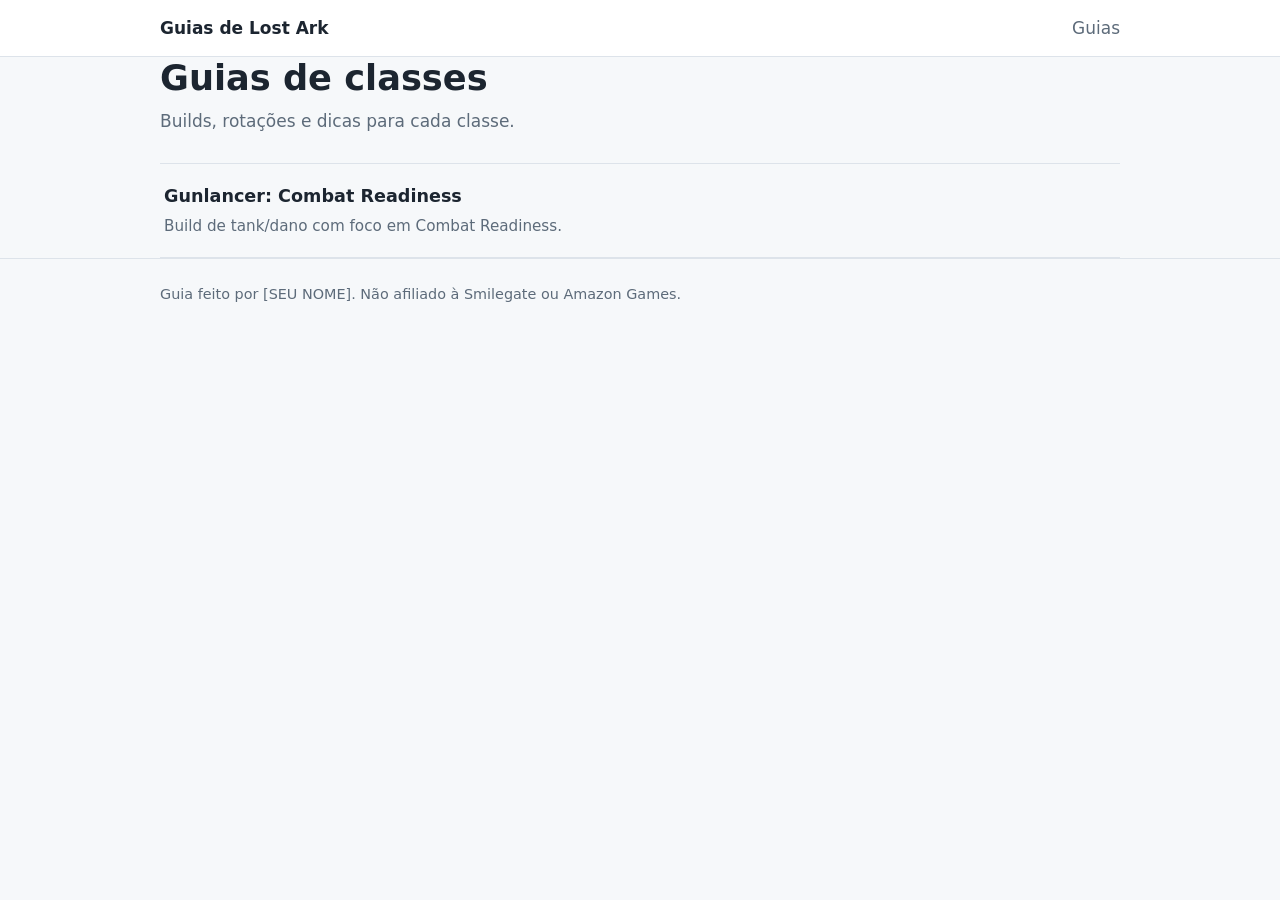
==== index.html @ dd9b3571 "Add files via upload" ====
<!DOCTYPE html>
<html lang="pt-BR">
<head>
  <meta charset="utf-8">
  <meta name="viewport" content="width=device-width, initial-scale=1">
  <title>Guias de Lost Ark</title>
  <meta name="description" content="Guias de classes de Lost Ark.">
  <link rel="stylesheet" href="style.css">
</head>
<body>
  <header class="topo"><div class="conteudo">
    <a href="index.html">Guias de Lost Ark</a>
    <nav><a href="index.html">Guias</a></nav>
  </div></header>

  <main class="conteudo">
    <h1>Guias de classes</h1>
    <p class="sub">Builds, rotações e dicas para cada classe.</p>

    <!-- ===== LISTA DE GUIAS =====
         Para adicionar um guia novo, copie um bloco <li>...</li> abaixo,
         cole embaixo e troque o link e os textos. -->
    <ul class="lista-guias">
      <li>
        <a href="guides/gunlancer-combat-readiness.html">
          <strong>Gunlancer: Combat Readiness</strong>
          <span>Build de tank/dano com foco em Combat Readiness.</span>
        </a>
      </li>
    </ul>
  </main>

  <footer><div class="conteudo">Guia feito por [SEU NOME]. Não afiliado à Smilegate ou Amazon Games.</div></footer>
</body>
</html>
---- style.css ----
:root{
  --bg:#f6f8fa; --surface:#ffffff; --text:#1c2530; --muted:#5d6b7a;
  --line:#dde3ea; --accent:#2f5d8a; --accent-soft:#e6eef6;
}
@media (prefers-color-scheme: dark){
  :root{
    --bg:#12171d; --surface:#192029; --text:#e6ebf1; --muted:#98a5b3;
    --line:#2a3440; --accent:#7fb0e0; --accent-soft:#1f2c3a;
  }
}
*{box-sizing:border-box}
html{scroll-behavior:smooth}
body{margin:0;background:var(--bg);color:var(--text);
  font:17px/1.65 system-ui,-apple-system,"Segoe UI",Roboto,sans-serif}
a{color:var(--accent)}
a:focus-visible,summary:focus-visible{outline:2px solid var(--accent);outline-offset:3px}

.topo{border-bottom:1px solid var(--line);background:var(--surface)}
.topo .conteudo{display:flex;justify-content:space-between;align-items:center;padding:14px 20px}
.topo a{text-decoration:none;color:var(--text);font-weight:600}
.topo nav a{font-weight:400;color:var(--muted);margin-left:18px}

.conteudo{max-width:1000px;margin:0 auto;padding:0 20px}
main{padding:40px 20px 80px}

h1{font-size:2.2rem;line-height:1.2;margin:0 0 8px}
h2{font-size:1.4rem;margin:0 0 14px;padding-top:6px}
h3{font-size:1.05rem;margin:22px 0 6px}
.sub{color:var(--muted);margin:0 0 28px;max-width:60ch}
p,li{max-width:70ch}

/* Página inicial */
.lista-guias{list-style:none;padding:0;margin:28px 0 0;border-top:1px solid var(--line)}
.lista-guias li{max-width:none;border-bottom:1px solid var(--line)}
.lista-guias a{display:block;padding:18px 4px;text-decoration:none;color:var(--text)}
.lista-guias a:hover strong{color:var(--accent)}
.lista-guias strong{display:block;font-size:1.1rem}
.lista-guias span{color:var(--muted);font-size:.95rem}

/* Página de guia */
.guia{display:grid;grid-template-columns:200px 1fr;gap:48px}
.indice{position:sticky;top:20px;align-self:start;font-size:.95rem}
.indice a{display:block;padding:5px 0;color:var(--muted);text-decoration:none}
.indice a:hover{color:var(--accent)}
section{margin-bottom:48px;scroll-margin-top:20px}
.aviso{background:var(--accent-soft);border-left:3px solid var(--accent);padding:12px 16px;margin:14px 0;max-width:70ch}

table{width:100%;border-collapse:collapse;margin:10px 0;font-size:.95rem}
th,td{text-align:left;padding:9px 12px;border-bottom:1px solid var(--line);vertical-align:top}
th{color:var(--muted);font-weight:600;font-size:.88rem}
.tabela-rolagem{overflow-x:auto}

.rotacao{display:flex;flex-wrap:wrap;gap:6px;margin:10px 0}
.rotacao span{background:var(--surface);border:1px solid var(--line);border-radius:6px;padding:4px 10px;font-size:.92rem}

details{border-bottom:1px solid var(--line);padding:10px 0}
summary{cursor:pointer;font-weight:600}

footer{border-top:1px solid var(--line);color:var(--muted);font-size:.9rem;padding:24px 0}

@media (max-width:760px){
  .guia{grid-template-columns:1fr;gap:20px}
  .indice{position:static;display:flex;flex-wrap:wrap;gap:4px 16px}
  h1{font-size:1.8rem}
}
@media (prefers-reduced-motion:reduce){html{scroll-behavior:auto}}

/* Ícones de skills */
.skill{display:flex;align-items:center;gap:10px;font-weight:600}
.skill img{width:40px;height:40px;border-radius:8px;border:1px solid var(--line);background:var(--surface);flex:none}
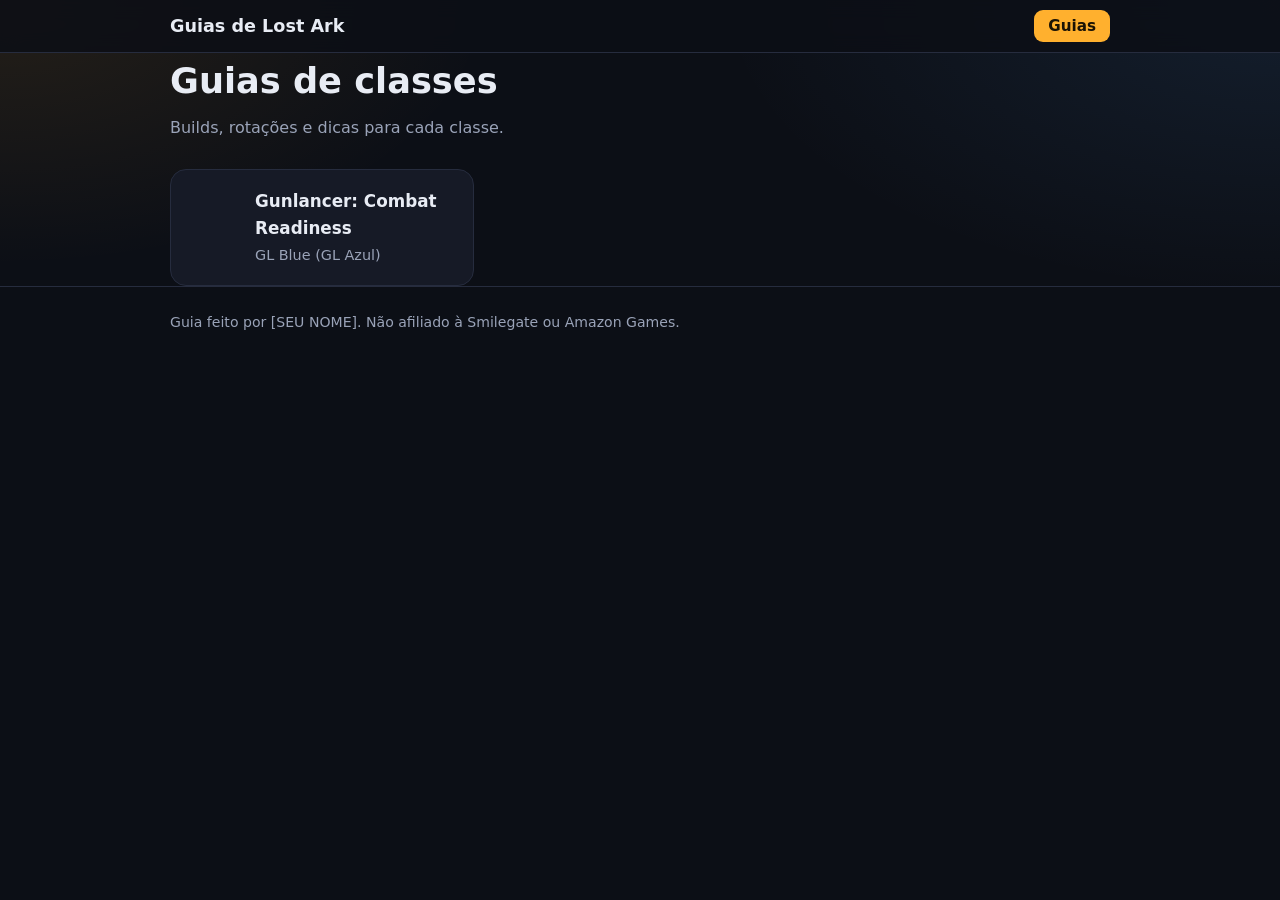
==== commit ec1f0e9e: "Update index.html" ====
--- a/index.html
+++ b/index.html
@@ -9,22 +9,23 @@
 </head>
 <body>
   <header class="topo"><div class="conteudo">
-    <a href="index.html">Guias de Lost Ark</a>
-    <nav><a href="index.html">Guias</a></nav>
+    <a class="logo" href="index.html">Guias de Lost Ark</a>
+    <nav><a class="ativo" href="index.html">Guias</a></nav>
   </div></header>
 
   <main class="conteudo">
-    <h1>Guias de classes</h1>
+    <h1 class="titulo-home">Guias de classes</h1>
     <p class="sub">Builds, rotações e dicas para cada classe.</p>
 
-    <!-- ===== LISTA DE GUIAS =====
-         Para adicionar um guia novo, copie um bloco <li>...</li> abaixo,
-         cole embaixo e troque o link e os textos. -->
+    <!-- Para adicionar um guia novo, copie um bloco <li>...</li>, cole embaixo e troque link, imagem e textos. -->
     <ul class="lista-guias">
       <li>
         <a href="guides/gunlancer-combat-readiness.html">
-          <strong>Gunlancer: Combat Readiness</strong>
-          <span>Build de tank/dano com foco em Combat Readiness.</span>
+          <img src="img/classes/gunlancer.png" alt="" onerror="this.style.visibility='hidden'">
+          <div>
+            <strong>Gunlancer: Combat Readiness</strong>
+            <span>GL Blue (GL Azul)</span>
+          </div>
         </a>
       </li>
     </ul>
--- a/style.css
+++ b/style.css
@@ -1,70 +1,142 @@
 :root{
-  --bg:#f6f8fa; --surface:#ffffff; --text:#1c2530; --muted:#5d6b7a;
-  --line:#dde3ea; --accent:#2f5d8a; --accent-soft:#e6eef6;
-}
-@media (prefers-color-scheme: dark){
-  :root{
-    --bg:#12171d; --surface:#192029; --text:#e6ebf1; --muted:#98a5b3;
-    --line:#2a3440; --accent:#7fb0e0; --accent-soft:#1f2c3a;
-  }
+  --bg:#0c0f16; --card:#161a26; --card-2:#1d2232; --line:#262c3e;
+  --text:#e8ecf4; --muted:#9aa3b8; --amber:#ffb02e; --blue:#5aa9ff;
+  --evo:#f0a53a; --evo-bg:#4a3217; --ilu:#b690f0; --ilu-bg:#35214f; --leap:#34d0e6; --leap-bg:#103f4b;
 }
 *{box-sizing:border-box}
 html{scroll-behavior:smooth}
-body{margin:0;background:var(--bg);color:var(--text);
-  font:17px/1.65 system-ui,-apple-system,"Segoe UI",Roboto,sans-serif}
-a{color:var(--accent)}
-a:focus-visible,summary:focus-visible{outline:2px solid var(--accent);outline-offset:3px}
+body{margin:0;color:var(--text);line-height:1.6;font-size:16px;
+  font-family:system-ui,-apple-system,"Segoe UI",Roboto,sans-serif;
+  background:radial-gradient(700px 380px at 0% 0%,rgba(255,176,46,.10),transparent 70%),
+             radial-gradient(800px 420px at 100% 0%,rgba(90,169,255,.10),transparent 70%),var(--bg);
+  background-repeat:no-repeat;min-height:100vh}
+a{color:var(--blue)}
+a:focus-visible,summary:focus-visible{outline:2px solid var(--amber);outline-offset:3px}
+img{max-width:100%}
 
-.topo{border-bottom:1px solid var(--line);background:var(--surface)}
-.topo .conteudo{display:flex;justify-content:space-between;align-items:center;padding:14px 20px}
-.topo a{text-decoration:none;color:var(--text);font-weight:600}
-.topo nav a{font-weight:400;color:var(--muted);margin-left:18px}
+/* Topo */
+.topo{position:sticky;top:0;z-index:10;background:rgba(12,15,22,.85);backdrop-filter:blur(10px);border-bottom:1px solid var(--line)}
+.topo .conteudo{display:flex;justify-content:space-between;align-items:center;padding:12px 20px}
+.logo{color:var(--text);text-decoration:none;font-weight:800;font-size:1.1rem}
+.topo nav a{color:var(--muted);text-decoration:none;padding:7px 14px;border-radius:9px;font-weight:500;font-size:.95rem}
+.topo nav a:hover{color:var(--text)}
+.topo nav a.ativo{background:var(--amber);color:#1b1305;font-weight:700}
 
-.conteudo{max-width:1000px;margin:0 auto;padding:0 20px}
-main{padding:40px 20px 80px}
+.conteudo{max-width:980px;margin:0 auto;padding:0 20px}
+main{padding:32px 20px 90px}
+.migalhas{font-size:.9rem;color:var(--muted);margin-bottom:18px}
+.migalhas a{color:var(--text);text-decoration:none}
+.migalhas a:hover{color:var(--amber)}
 
-h1{font-size:2.2rem;line-height:1.2;margin:0 0 8px}
-h2{font-size:1.4rem;margin:0 0 14px;padding-top:6px}
-h3{font-size:1.05rem;margin:22px 0 6px}
-.sub{color:var(--muted);margin:0 0 28px;max-width:60ch}
-p,li{max-width:70ch}
+/* Etiquetas de seção */
+.rotulo{font-size:.78rem;font-weight:700;letter-spacing:1.4px;text-transform:uppercase;color:var(--muted);margin:0 0 6px}
+h2.rotulo{margin:34px 0 12px;color:var(--text)}
+h3.rotulo{margin:18px 0 8px}
+
+/* Cartões */
+.card{background:var(--card);border:1px solid var(--line);border-radius:16px;padding:22px 24px;margin-bottom:16px}
+.card p{margin:6px 0;color:#d4d9e6}
+.card h3{margin:0 0 4px;font-size:1rem}
+
+.cabecalho{display:flex;gap:20px;align-items:flex-start;padding:26px}
+.cabecalho .icone{width:56px;height:56px;border-radius:12px;background:var(--card-2);border:1px solid var(--line);flex:none;object-fit:cover}
+.cabecalho h1{font-size:2rem;line-height:1.15;margin:2px 0 8px}
+.cabecalho .desc{color:var(--muted);margin:0 0 12px}
+.cabecalho .data{font-size:.8rem;color:var(--muted)}
+
+.duas-colunas{display:grid;grid-template-columns:1fr 1fr;gap:16px;margin-bottom:16px}
+.duas-colunas .card{margin:0}
+
+.destaque{font-weight:700;border-bottom:1px dotted var(--muted)}
+
+/* Lista com check */
+ul.check{list-style:none;padding:0;margin:0}
+ul.check li{position:relative;padding:5px 0 5px 28px;color:#d4d9e6}
+ul.check li::before{content:"✓";position:absolute;left:4px;color:var(--muted);font-weight:700}
+
+/* Skills */
+.skills{display:grid;grid-template-columns:1fr 1fr;gap:12px;align-items:start}
+.skill-card{background:var(--card-2);border:1px solid var(--line);border-radius:14px;padding:0}
+.skill-card summary{list-style:none;cursor:pointer;display:flex;align-items:center;gap:12px;padding:12px 14px}
+.skill-card summary::-webkit-details-marker{display:none}
+.skill-card .ico{width:46px;height:46px;border-radius:9px;border:1px solid var(--line);background:var(--card);flex:none}
+.skill-info{flex:1;min-width:0}
+.skill-info small{display:block;color:var(--blue);font-weight:700;font-size:.78rem}
+.skill-info b{display:block;font-size:1rem}
+.tag{display:inline-block;margin-top:4px;padding:1px 9px;border-radius:6px;font-size:.68rem;font-weight:800;letter-spacing:.8px;text-transform:uppercase;background:#4a3a14;color:var(--amber)}
+.tripods{display:flex;gap:6px}
+.tripod{position:relative;width:36px;height:36px;border-radius:7px;border:2px solid #3a4258;background:var(--card)}
+.tripod.t1{border-color:#4a9bff}.tripod.t2{border-color:#3ed16a}.tripod.t3{border-color:#f0a53a}
+.tripod i{position:absolute;top:-7px;right:-5px;font-style:normal;font-size:.68rem;font-weight:800;background:#0c0f16;border-radius:5px;padding:0 5px;border:1px solid var(--line)}
+.skill-card summary::after{content:"⌄";flex:none;width:28px;height:28px;border-radius:50%;background:var(--card);border:1px solid var(--line);color:var(--amber);display:grid;place-items:center;font-size:1rem}
+.skill-card[open] summary::after{transform:rotate(180deg)}
+.skill-notas{padding:4px 16px 14px;border-top:1px solid var(--line);margin:0 4px;font-size:.93rem;color:#d4d9e6}
+.skill-card.largo{grid-column:1 / -1}
+
+/* Chips */
+.chips{display:flex;flex-wrap:wrap;gap:8px}
+.chip{display:inline-flex;align-items:center;gap:8px;background:var(--card);border:1px solid var(--line);border-radius:9px;padding:6px 12px;font-size:.92rem}
+.chip b.n{display:grid;place-items:center;width:20px;height:20px;border-radius:50%;font-size:.7rem;border:1px solid #3a4258}
+.chip em{font-style:normal;font-weight:800;font-size:.72rem;letter-spacing:.8px}
+.core em{color:#4ade80}.alta em{color:var(--amber)}.flex em{color:#f87171}
+
+/* Ark Passive */
+.ap-grid{display:grid;grid-template-columns:repeat(3,1fr);gap:20px}
+.ap-col h3{font-size:.85rem;letter-spacing:1.2px;text-transform:uppercase;margin:0 0 10px}
+.ap-col.evo h3,.ap-col.evo .tier{color:var(--evo)}
+.ap-col.ilu h3,.ap-col.ilu .tier{color:var(--ilu)}
+.ap-col.leap h3,.ap-col.leap .tier{color:var(--leap)}
+.tier{font-size:.72rem;font-weight:800;letter-spacing:1px;text-transform:uppercase;margin:12px 0 5px}
+.ap-item{display:flex;justify-content:space-between;gap:8px;padding:6px 10px;border-radius:7px;margin-bottom:4px;font-size:.9rem;border:1px solid transparent}
+.evo .ap-item{background:var(--evo-bg);border-color:#6b4a22}.evo .ap-item b{color:var(--evo)}
+.ilu .ap-item{background:var(--ilu-bg);border-color:#4f3375}.ilu .ap-item b{color:var(--ilu)}
+.leap .ap-item{background:var(--leap-bg);border-color:#1a6070}.leap .ap-item b{color:var(--leap)}
+
+/* Gemas */
+.gemas{display:grid;grid-template-columns:1fr 1fr;gap:20px}
+.gemas h3{font-size:.85rem;letter-spacing:1.2px;text-transform:uppercase;margin:0 0 8px}
+.g-dano h3{color:#f87171}.g-cd h3{color:#7cc0ff}
+.gchip{display:inline-block;margin:0 6px 6px 0;padding:4px 10px;border-radius:6px;font-size:.88rem}
+.g-dano .gchip{background:#3d1519;border:1px solid #6b2229}
+.g-cd .gchip{background:#14264a;border:1px solid #234483}
+.gchip b{color:var(--muted);margin-right:6px}
+
+/* DPS */
+.dps-linha{display:flex;align-items:center;gap:12px;margin-bottom:10px}
+.dps-linha .ico{width:40px;height:40px;border-radius:8px;border:1px solid var(--line);background:var(--card-2);flex:none}
+.barra{flex:1;height:34px;background:var(--bg);border:1px solid var(--line);border-radius:8px;overflow:hidden;position:relative}
+.barra div{height:100%;min-width:140px;display:flex;align-items:center;padding-left:10px;font-weight:700;font-size:.9rem;color:#fff;white-space:nowrap}
+.pct{width:56px;text-align:right;font-weight:700}
+.c1{background:#d18a0a}.c2{background:#0b86c4}.c3{background:#e0560e}.c4{background:#b8860b}
+.c5{background:#0f9a6c}.c6{background:#8b3fd1}.c7{background:#d02a2a}.c8{background:#0e8fa6}
+
+/* Rotação */
+.rot-grupo{margin:14px 0 6px;font-size:.78rem;font-weight:800;letter-spacing:1px;text-transform:uppercase;color:#c3c9d8}
+.rotacao{display:flex;flex-wrap:wrap;gap:6px 4px;align-items:center}
+.rotacao span{background:var(--card-2);border-radius:7px;padding:5px 11px;font-size:.9rem}
+.rotacao span:not(:last-child)::after{content:"→";margin-left:12px;color:var(--muted)}
+
+/* Tabela simples (opcional) */
+table{width:100%;border-collapse:collapse;font-size:.95rem}
+th,td{text-align:left;padding:10px 12px;border-bottom:1px solid var(--line)}
+th{color:var(--muted);font-size:.78rem;text-transform:uppercase;letter-spacing:.8px}
 
 /* Página inicial */
-.lista-guias{list-style:none;padding:0;margin:28px 0 0;border-top:1px solid var(--line)}
-.lista-guias li{max-width:none;border-bottom:1px solid var(--line)}
-.lista-guias a{display:block;padding:18px 4px;text-decoration:none;color:var(--text)}
-.lista-guias a:hover strong{color:var(--accent)}
-.lista-guias strong{display:block;font-size:1.1rem}
-.lista-guias span{color:var(--muted);font-size:.95rem}
+.lista-guias{list-style:none;padding:0;margin:0;display:grid;grid-template-columns:repeat(auto-fill,minmax(280px,1fr));gap:14px}
+.lista-guias a{display:flex;gap:14px;align-items:center;height:100%;padding:18px;text-decoration:none;color:var(--text);background:var(--card);border:1px solid var(--line);border-radius:16px;transition:transform .15s,border-color .15s}
+.lista-guias a:hover{transform:translateY(-3px);border-color:var(--amber)}
+.lista-guias img{width:52px;height:52px;border-radius:11px;background:var(--card-2);border:1px solid var(--line);flex:none;object-fit:cover}
+.lista-guias strong{display:block;font-size:1.05rem}
+.lista-guias span{color:var(--muted);font-size:.9rem}
+.titulo-home{font-size:2.2rem;margin:0 0 6px}
+.sub{color:var(--muted);margin:0 0 28px}
 
-/* Página de guia */
-.guia{display:grid;grid-template-columns:200px 1fr;gap:48px}
-.indice{position:sticky;top:20px;align-self:start;font-size:.95rem}
-.indice a{display:block;padding:5px 0;color:var(--muted);text-decoration:none}
-.indice a:hover{color:var(--accent)}
-section{margin-bottom:48px;scroll-margin-top:20px}
-.aviso{background:var(--accent-soft);border-left:3px solid var(--accent);padding:12px 16px;margin:14px 0;max-width:70ch}
-
-table{width:100%;border-collapse:collapse;margin:10px 0;font-size:.95rem}
-th,td{text-align:left;padding:9px 12px;border-bottom:1px solid var(--line);vertical-align:top}
-th{color:var(--muted);font-weight:600;font-size:.88rem}
-.tabela-rolagem{overflow-x:auto}
-
-.rotacao{display:flex;flex-wrap:wrap;gap:6px;margin:10px 0}
-.rotacao span{background:var(--surface);border:1px solid var(--line);border-radius:6px;padding:4px 10px;font-size:.92rem}
-
-details{border-bottom:1px solid var(--line);padding:10px 0}
-summary{cursor:pointer;font-weight:600}
-
-footer{border-top:1px solid var(--line);color:var(--muted);font-size:.9rem;padding:24px 0}
+footer{border-top:1px solid var(--line);color:var(--muted);font-size:.88rem;padding:24px 0}
 
 @media (max-width:760px){
-  .guia{grid-template-columns:1fr;gap:20px}
-  .indice{position:static;display:flex;flex-wrap:wrap;gap:4px 16px}
-  h1{font-size:1.8rem}
+  .duas-colunas,.skills,.gemas,.ap-grid{grid-template-columns:1fr}
+  .cabecalho{flex-direction:column}
+  .tripods{display:none}
+  .barra div{min-width:110px}
 }
-@media (prefers-reduced-motion:reduce){html{scroll-behavior:auto}}
-
-/* Ícones de skills */
-.skill{display:flex;align-items:center;gap:10px;font-weight:600}
-.skill img{width:40px;height:40px;border-radius:8px;border:1px solid var(--line);background:var(--surface);flex:none}
+@media (prefers-reduced-motion:reduce){html{scroll-behavior:auto}.lista-guias a{transition:none}.lista-guias a:hover{transform:none}}
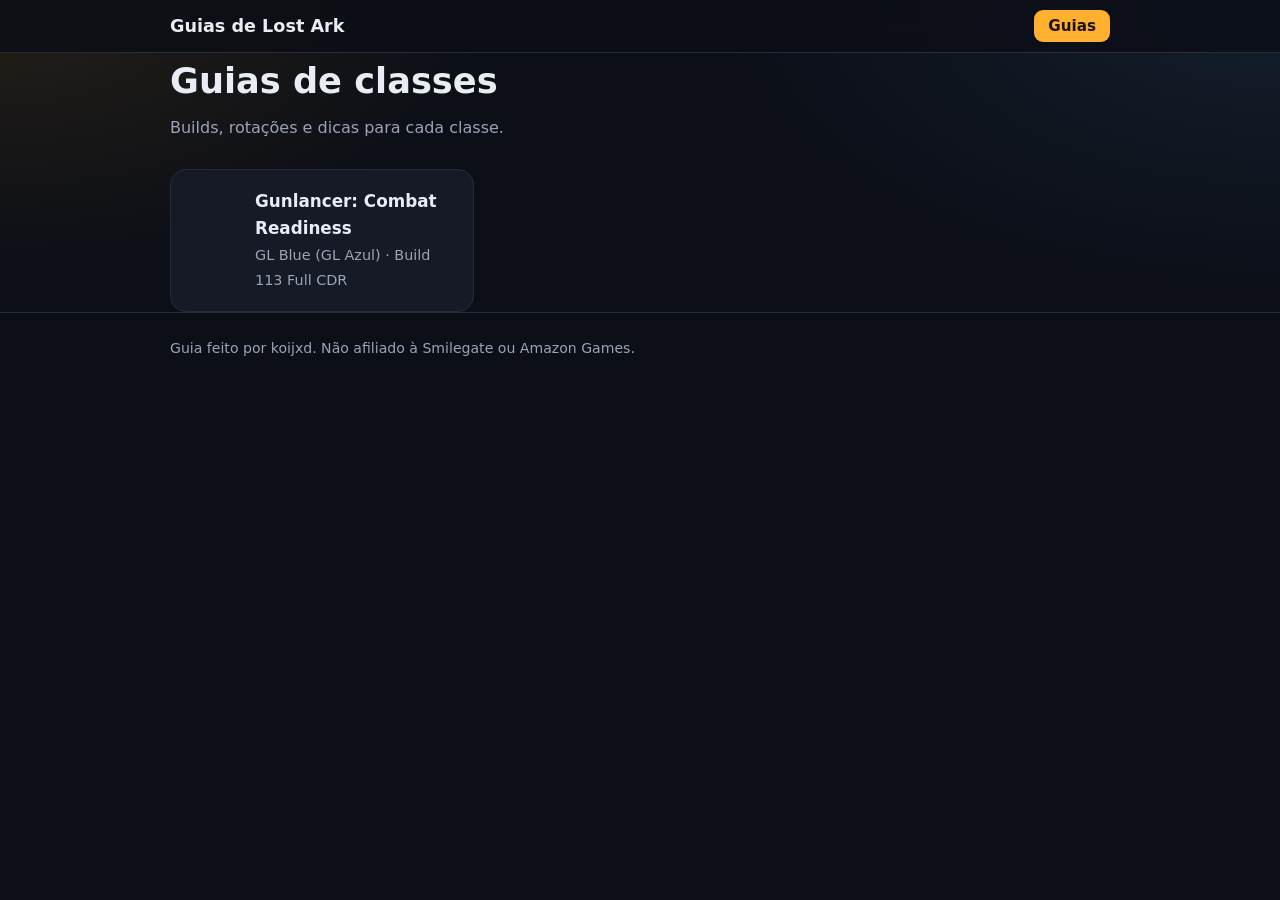
==== commit 29141492: "Add files via upload" ====
--- a/index.html
+++ b/index.html
@@ -24,13 +24,13 @@
           <img src="img/classes/gunlancer.png" alt="" onerror="this.style.visibility='hidden'">
           <div>
             <strong>Gunlancer: Combat Readiness</strong>
-            <span>GL Blue (GL Azul)</span>
+            <span>GL Blue (GL Azul) · Build 113 Full CDR</span>
           </div>
         </a>
       </li>
     </ul>
   </main>
 
-  <footer><div class="conteudo">Guia feito por [SEU NOME]. Não afiliado à Smilegate ou Amazon Games.</div></footer>
+  <footer><div class="conteudo">Guia feito por koijxd. Não afiliado à Smilegate ou Amazon Games.</div></footer>
 </body>
 </html>
--- a/style.css
+++ b/style.css
@@ -140,3 +140,18 @@
   .barra div{min-width:110px}
 }
 @media (prefers-reduced-motion:reduce){html{scroll-behavior:auto}.lista-guias a{transition:none}.lista-guias a:hover{transform:none}}
+
+/* ===== Ajustes v3 ===== */
+.tripod{display:grid;place-items:center;font-weight:800;font-size:.9rem}
+.pros h3{color:#4ade80}.contras h3{color:#f87171}
+.pros ul,.contras ul{margin:8px 0 0;padding-left:20px}
+.pros li,.contras li{margin-bottom:8px;color:#d4d9e6}
+.codigo{display:block;background:var(--bg);border:1px solid var(--line);border-radius:10px;padding:12px 14px;font:13px/1.5 ui-monospace,Consolas,monospace;word-break:break-all;color:var(--muted)}
+.figuras{display:grid;gap:12px}
+.figuras img{border-radius:12px;border:1px solid var(--line);display:block}
+.miniatura{display:block;max-width:420px;border-radius:12px;border:1px solid var(--line);margin:10px 0}
+.cores{display:flex;flex-wrap:wrap;gap:10px;margin-top:10px}
+.cores .chip small{color:var(--muted)}
+.card ul{margin:6px 0;padding-left:20px}
+.card li{margin-bottom:6px;color:#d4d9e6}
+.aviso{background:rgba(255,176,46,.10);border:1px solid rgba(255,176,46,.35);border-radius:10px;padding:12px 16px;margin:14px 0}
